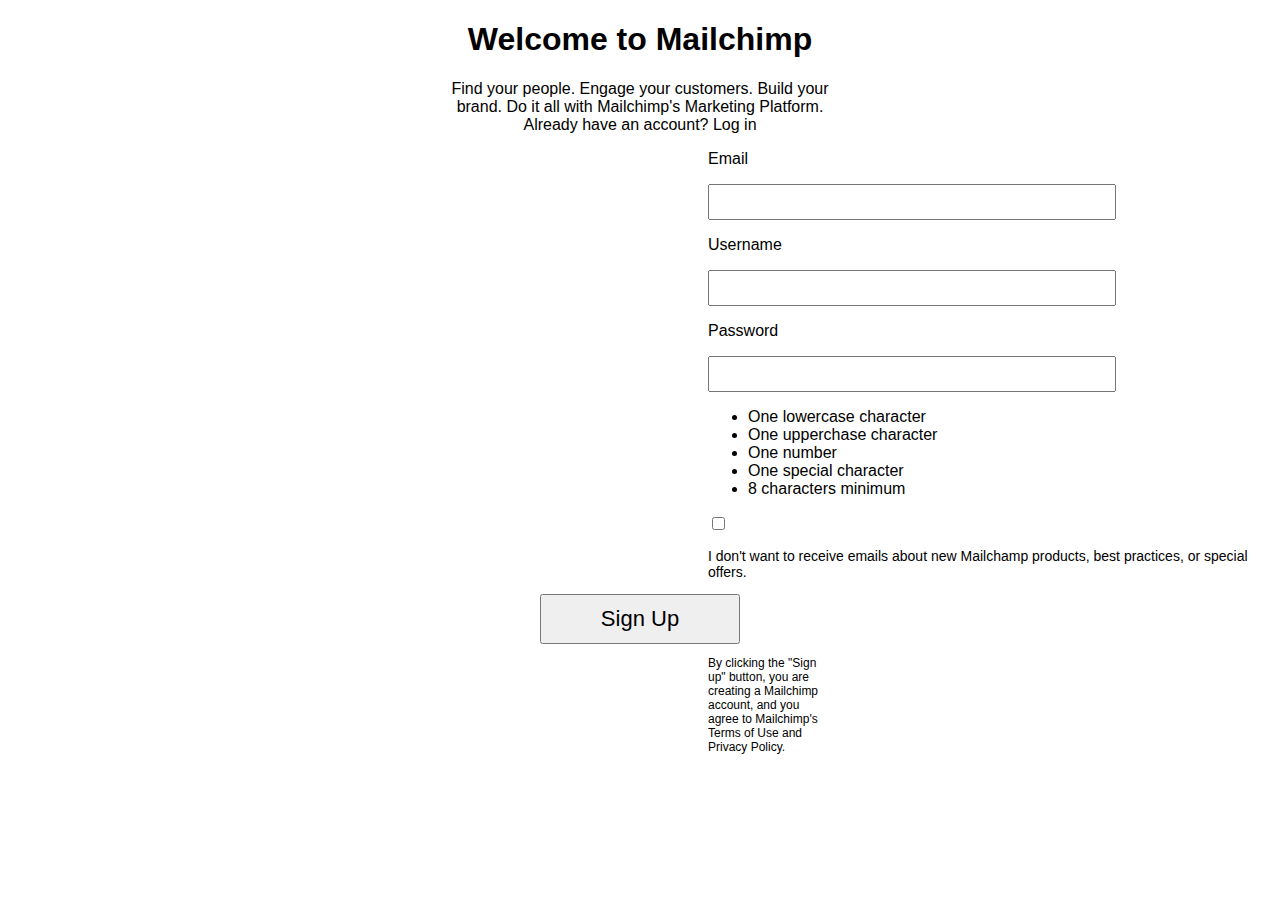
==== ejercicio2.html @ 37088d79 "Almost finish" ====
<!DOCTYPE html>
<html lang="en">
<head>
    <meta charset="UTF-8">
    <meta http-equiv="X-UA-Compatible" content="IE=edge">
    <meta name="viewport" content="width=device-width, initial-scale=1.0">
    <title>Sign Up Mailchimp</title>
    <link rel="stylesheet" href="style2.css">
</head>
<body">
    <header>
        <h1 class="center">Welcome to Mailchimp</h1>
    </header>
    <main>
        <div class="center marginheader">
            <p>Find your people. Engage your customers. Build your brand. Do it all with Mailchimp's Marketing Platform. Already have an account? Log in</p>
        </div>
        <div>
            <form method="post" action="/ejercicio2.html">
                <div class="marginleft">
                    <label class="titlesize" for="email">Email</label>
                    <p><input type="email" name="email" class="boxwidth"></p>
                </div>
                <div class="marginleft">
                    <label for="username" class="titlesize">Username</label>
                    <p><input type="text" name="username" class="boxwidth"></p>
                </div>
                <div class="marginleft">
                    <label for="pass" class="titlesize">Password</label>
                    <p><input type="password" name="pass" class="boxwidth"></p>
                </div>
                <div class="marginleft">
                    <ul>
                        <li>One lowercase character</li>
                        <li>One upperchase character</li>
                        <li>One number</li>
                        <li>One special character</li>
                        <li>8 characters minimum</li>
                    </ul>
                </div>
                <div class="marginleft" center">
                    <input type="checkbox" name="spam" id="">
                    <p class="spamtextsize">I don't want to receive emails about new Mailchamp products, best practices, or special offers.</p>
                </div>
                <div class="center">
                    <input type="submit" value="Sign Up" class="submitbutton">
                </div>
            </form>
        </div>
    </main>
    <footer>
        <p class="marginleft marginright tostextsize">
            By clicking the "Sign up" button, you are creating a Mailchimp account, and you agree to Mailchimp's Terms of Use and Privacy Policy.
        </p>
    </footer>
</body>
</html>
---- style2.css ----
* {
    font-family:sans-serif;
}

.marginleft {
    margin-left: 700px;
    margin-left: 700px;
}
.center {
    text-align: center;
}

.boxwidth {
    width: 400px;
    height: 30px;
}

.titlesize {
    font-size: 16px;
}


.marginheader {
    margin-left: 35%;
    margin-right: 35%;
}

.marginright {
    margin-right: 35%;
}

.spamtextsize {
    font-size: 14px;
}

.submitbutton {
    width: 200px;
    height: 50px;
    font-size: 22px;

}

.tostextsize {
    font-size: 12px;
}
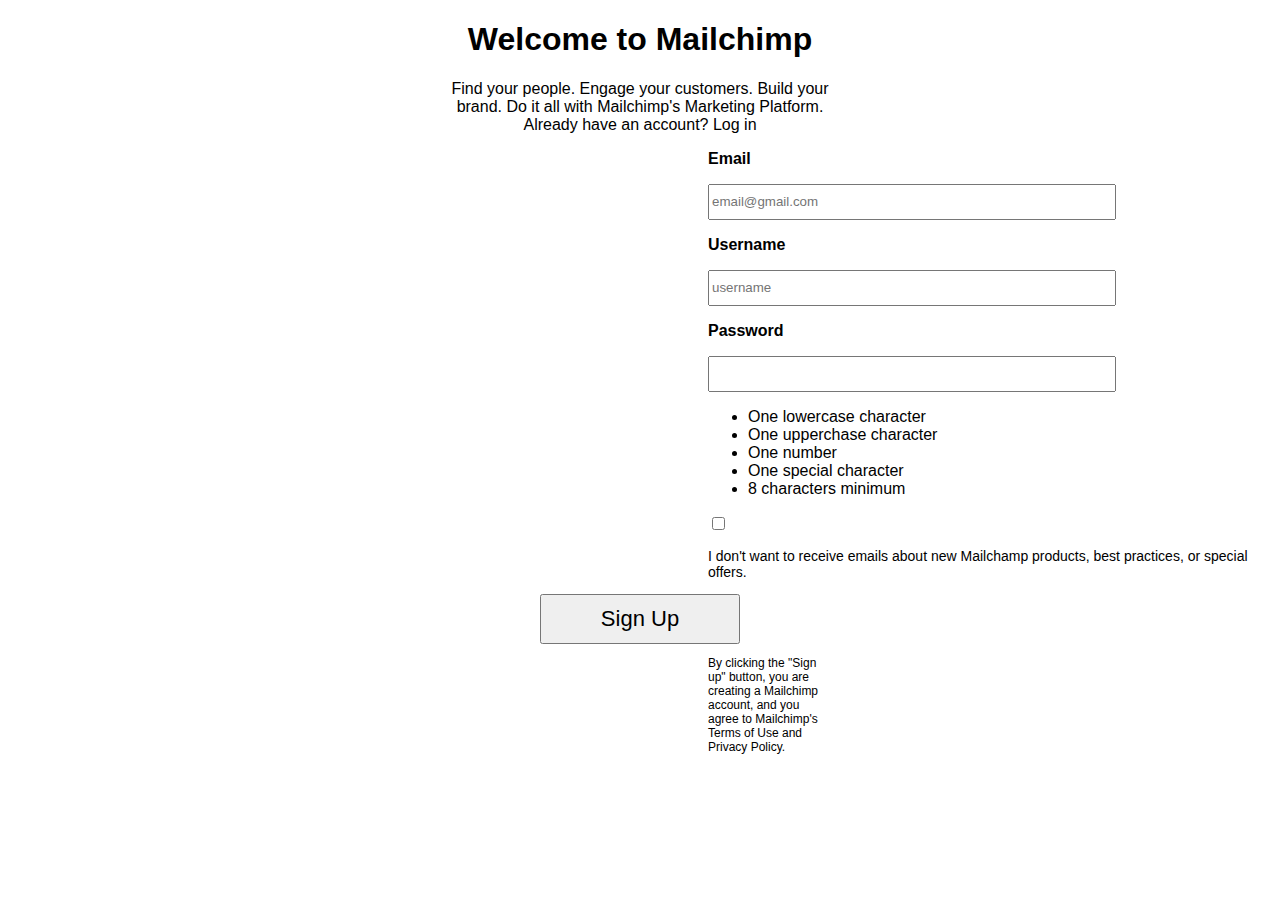
==== commit d8638d15: "Required and pattern" ====
--- a/ejercicio2.html
+++ b/ejercicio2.html
@@ -19,15 +19,15 @@
             <form method="post" action="/ejercicio2.html">
                 <div class="marginleft">
                     <label class="titlesize" for="email">Email</label>
-                    <p><input type="email" name="email" class="boxwidth"></p>
+                    <p><input type="email" name="email" class="boxwidth" placeholder="email@gmail.com" required></p>
                 </div>
                 <div class="marginleft">
                     <label for="username" class="titlesize">Username</label>
-                    <p><input type="text" name="username" class="boxwidth"></p>
+                    <p><input type="text" name="username" class="boxwidth" placeholder="username" required minlength="4" maxlength="12"></p>
                 </div>
                 <div class="marginleft">
                     <label for="pass" class="titlesize">Password</label>
-                    <p><input type="password" name="pass" class="boxwidth"></p>
+                    <p><input type="password" name="pass" class="boxwidth" required pattern="^(?=.*[a-z])(?=.*[A-Z])(?=.*[0-9])(?=.*[!@#$%^&*_=+-]).{8,12}$"></p>
                 </div>
                 <div class="marginleft">
                     <ul>
@@ -43,7 +43,7 @@
                     <p class="spamtextsize">I don't want to receive emails about new Mailchamp products, best practices, or special offers.</p>
                 </div>
                 <div class="center">
-                    <input type="submit" value="Sign Up" class="submitbutton">
+                    <input type="submit" value="Sign Up" class="submitbutton" required>
                 </div>
             </form>
         </div>
--- a/style2.css
+++ b/style2.css
@@ -17,6 +17,7 @@
 
 .titlesize {
     font-size: 16px;
+    font-weight:bolder;
 }
 
 
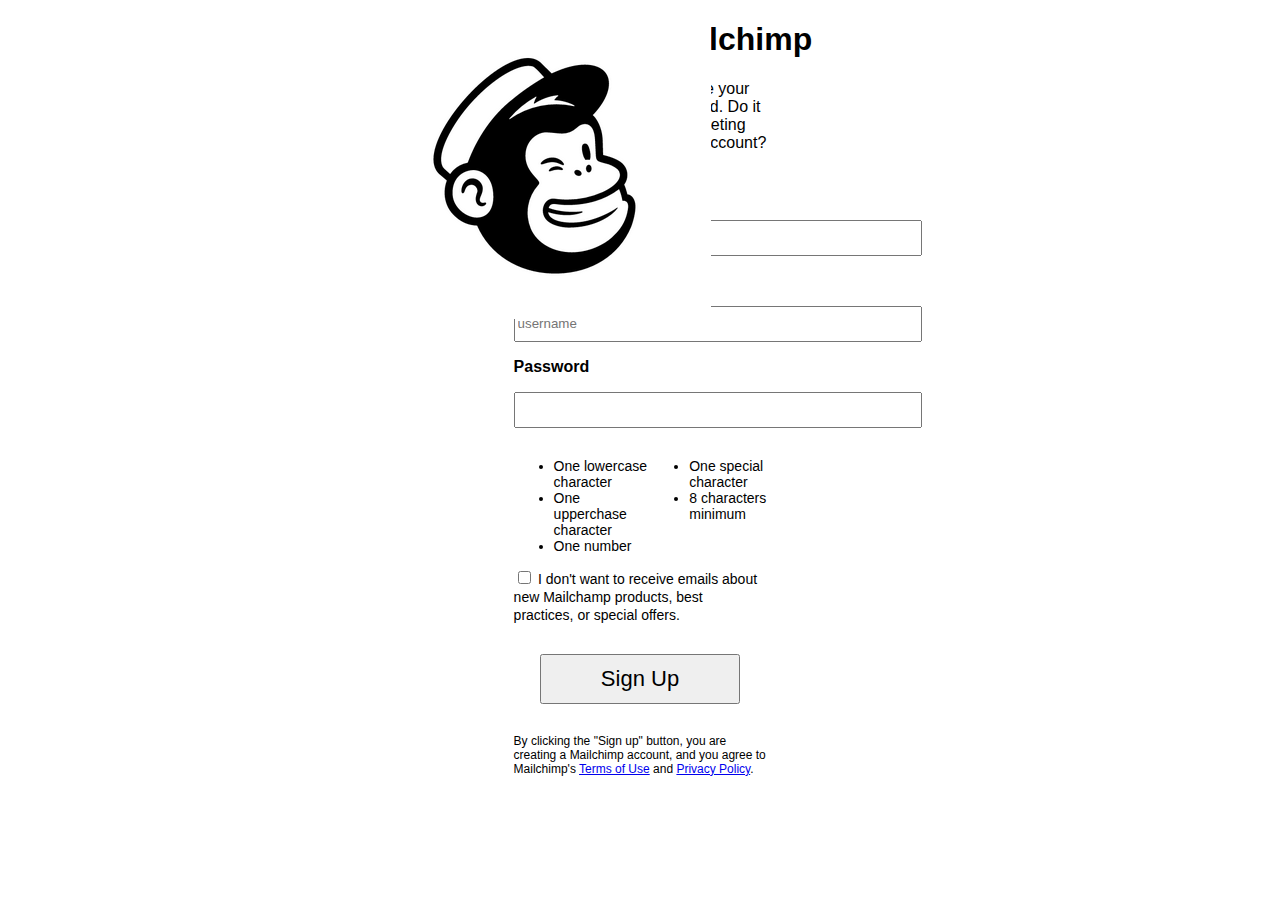
==== commit f70b763f: "Finished exercice 2 (maybe)" ====
--- a/ejercicio2.html
+++ b/ejercicio2.html
@@ -7,50 +7,61 @@
     <title>Sign Up Mailchimp</title>
     <link rel="stylesheet" href="style2.css">
 </head>
-<body">
+<body>
     <header>
         <h1 class="center">Welcome to Mailchimp</h1>
+        <img src="./img/mailchimpicon.png" alt="icon" class="iconposition">
     </header>
     <main>
-        <div class="center marginheader">
-            <p>Find your people. Engage your customers. Build your brand. Do it all with Mailchimp's Marketing Platform. Already have an account? Log in</p>
-        </div>
-        <div>
-            <form method="post" action="/ejercicio2.html">
-                <div class="marginleft">
-                    <label class="titlesize" for="email">Email</label>
-                    <p><input type="email" name="email" class="boxwidth" placeholder="email@gmail.com" required></p>
-                </div>
-                <div class="marginleft">
-                    <label for="username" class="titlesize">Username</label>
-                    <p><input type="text" name="username" class="boxwidth" placeholder="username" required minlength="4" maxlength="12"></p>
-                </div>
-                <div class="marginleft">
-                    <label for="pass" class="titlesize">Password</label>
-                    <p><input type="password" name="pass" class="boxwidth" required pattern="^(?=.*[a-z])(?=.*[A-Z])(?=.*[0-9])(?=.*[!@#$%^&*_=+-]).{8,12}$"></p>
-                </div>
-                <div class="marginleft">
-                    <ul>
-                        <li>One lowercase character</li>
-                        <li>One upperchase character</li>
-                        <li>One number</li>
-                        <li>One special character</li>
-                        <li>8 characters minimum</li>
-                    </ul>
-                </div>
-                <div class="marginleft" center">
-                    <input type="checkbox" name="spam" id="">
-                    <p class="spamtextsize">I don't want to receive emails about new Mailchamp products, best practices, or special offers.</p>
-                </div>
-                <div class="center">
-                    <input type="submit" value="Sign Up" class="submitbutton" required>
-                </div>
-            </form>
+        <div class="centered">
+            <div class="center">
+                <p>Find your people. Engage your customers. Build your brand. Do it all with Mailchimp's Marketing Platform. Already have an account? <a href="https://login.mailchimp.com/">Log In</a></p>
+            </div>
+            <div>
+                <form method="post" action="./ejercicio2.html">
+                    <div>
+                        <label class="titlesize" for="email">Email</label>
+                        <p><input type="email" name="email" class="boxwidth" placeholder="email@gmail.com" required></p>
+                    </div>
+                    <div>
+                        <label for="username" class="titlesize">Username</label>
+                        <p><input type="text" name="username" class="boxwidth" placeholder="username" required minlength="4" maxlength="12"></p>
+                    </div>
+                    <div>
+                        <label for="pass" class="titlesize">Password</label>
+                        <p><input type="password" name="pass" class="boxwidth" required pattern="^(?=.*[a-z])(?=.*[A-Z])(?=.*[0-9])(?=.*[!@#$%^&*_=+-]).{8,12}$"></p>
+                    </div>
+                    <div class="side spamtextsize">
+                        <div class="">
+                            <ul>
+                                <li>One lowercase character</li>
+                                <li>One upperchase character</li>
+                                <li>One number</li>
+                            </ul>
+                        </div>
+                        <div>
+                            <ul>
+                                <li>One special character</li>
+                                <li>8 characters minimum</li>
+                            </ul>
+                        </div>
+                    </div>
+                    <div>
+                        <input type="checkbox" name="spam" id="">
+                        <span class="spamtextsize">I don't want to receive emails about new Mailchamp products, best practices, or special offers.</span>
+                    </div>
+                    <div class="center">
+                        <button type="submit" required class="submitbutton marginfooter">Sign Up</button>
+                    </div>
+                </form>
+            </div>
         </div>
     </main>
     <footer>
-        <p class="marginleft marginright tostextsize">
-            By clicking the "Sign up" button, you are creating a Mailchimp account, and you agree to Mailchimp's Terms of Use and Privacy Policy.
+        <p class="centered tostextsize marginfooter">
+            By clicking the "Sign up" button, you are creating a Mailchimp account, and you agree to Mailchimp's 
+            <a href="https://mailchimp.com/legal/terms/?_ga=2.55753646.469397310.1664350089-1516095842.1664350088">Terms of Use</a> and 
+            <a href="https://www.intuit.com/privacy/statement/">Privacy Policy</a>.
         </p>
     </footer>
 </body>
--- a/style2.css
+++ b/style2.css
@@ -38,9 +38,31 @@
     width: 200px;
     height: 50px;
     font-size: 22px;
-
 }
 
 .tostextsize {
     font-size: 12px;
+}
+
+.centered {
+    margin:auto;
+    width: 20%;
+}
+
+.side {
+    display: flex;
+    flex-direction: row;
+
+
+}
+
+.marginfooter {
+    margin-top: 30px;
+}
+
+.iconposition {
+    position: absolute;
+    top: 0px;
+    left: 400px;
+
 }